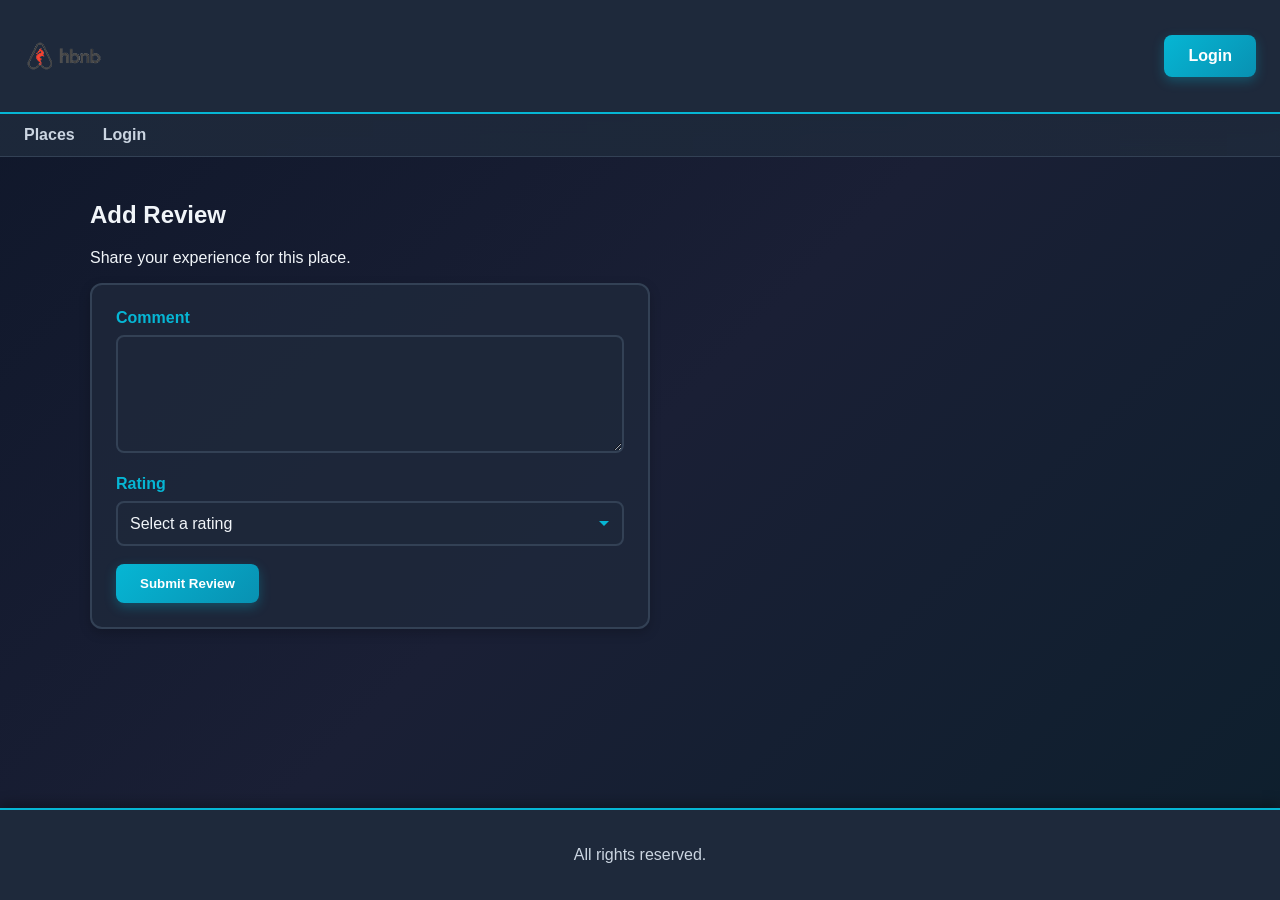
==== part4/add_review.html @ 3dc21d6f "feat(front): add html files and css code to have basic frontend" ====
<!DOCTYPE html>
<html lang="en">
<head>
  <meta charset="UTF-8">
  <meta name="viewport" content="width=device-width, initial-scale=1.0">
  <title>HBnB - Add Review</title>
  <link rel="icon" href="assets/images/icon.png" type="image/png">
  <link rel="stylesheet" href="assets/css/styles.css">
</head>
<body>
  <header>
    <a href="index.html" aria-label="HBnB Home">
      <img src="assets/images/logo.png" alt="HBnB logo" class="logo">
    </a>
    <a href="login.html" class="login-button">Login</a>
  </header>

  <nav aria-label="Main navigation">
    <ul>
      <li><a href="index.html">Places</a></li>
      <li><a href="login.html">Login</a></li>
    </ul>
  </nav>

  <main>
    <section class="add-review">
      <h1>Add Review</h1>
      <p>Share your experience for this place.</p>

      <form class="form" action="#" method="post" novalidate>
        <div class="form-row">
          <label for="comment">Comment</label>
          <textarea id="comment" name="comment" rows="5" required></textarea>
        </div>

        <div class="form-row">
          <label for="rating">Rating</label>
          <select id="rating" name="rating" required>
            <option value="">Select a rating</option>
            <option value="1">1 - Poor</option>
            <option value="2">2 - Fair</option>
            <option value="3">3 - Good</option>
            <option value="4">4 - Very Good</option>
            <option value="5">5 - Excellent</option>
          </select>
        </div>

        <button type="submit" class="details-button">Submit Review</button>
      </form>
    </section>
  </main>

  <footer>
    <p>All rights reserved.</p>
  </footer>
</body>
</html>
---- part4/assets/css/styles.css ----
:root {
  --bg: #0f172a;
  --surface: #1e293b;
  --text: #f1f5f9;
  --text-secondary: #cbd5e1;
  --muted: #94a3b8;
  --accent: #06b6d4;
  --accent-hover: #0891b2;
  --accent-secondary: #f97316;
  --line: #334155;
  --success: #10b981;
  --warning: #f59e0b;
}

* {
  box-sizing: border-box;
}

body {
  margin: 0;
  font-family: -apple-system, BlinkMacSystemFont, "Segoe UI", "Roboto", "Oxygen", "Ubuntu", "Cantarell", sans-serif;
  color: var(--text);
  background: linear-gradient(135deg, #0f172a 0%, #1a1f35 50%, #0d1f2d 100%);
  min-height: 100vh;
  display: flex;
  flex-direction: column;
}

header {
  display: flex;
  justify-content: space-between;
  align-items: center;
  padding: 16px 24px;
  background: var(--surface);
  border-bottom: 2px solid var(--accent);
  box-shadow: 0 4px 12px rgba(0, 0, 0, 0.3);
  backdrop-filter: blur(10px);
}

header a[aria-label="HBnB Home"] {
  display: flex;
  align-items: center;
  justify-content: center;
  transition: transform 0.3s ease;
}

header a[aria-label="HBnB Home"]:hover {
  transform: scale(1.08);
}

.logo {
  width: 80px;
  height: 80px;
  object-fit: contain;
  transition: filter 0.3s ease;
}

header a[aria-label="HBnB Home"]:hover .logo {
  filter: brightness(1.2);
}

.login-button,
.details-button,
button {
  border: none;
  text-decoration: none;
  background: linear-gradient(135deg, var(--accent) 0%, var(--accent-hover) 100%);
  color: #fff;
  padding: 12px 24px;
  border-radius: 8px;
  font-weight: 700;
  cursor: pointer;
  display: inline-block;
  transition: all 0.3s cubic-bezier(0.4, 0, 0.2, 1);
  box-shadow: 0 4px 12px rgba(6, 182, 212, 0.3);
  position: relative;
  overflow: hidden;
}

.login-button::before,
.details-button::before,
button::before {
  content: '';
  position: absolute;
  top: 0;
  left: -100%;
  width: 100%;
  height: 100%;
  background: rgba(255, 255, 255, 0.2);
  transition: left 0.4s ease;
}

.login-button:hover,
.details-button:hover,
button:hover {
  transform: translateY(-3px) scale(1.05);
  box-shadow: 0 8px 20px rgba(6, 182, 212, 0.5);
  background: linear-gradient(135deg, var(--accent-hover) 0%, var(--accent) 100%);
}

.login-button:hover::before,
.details-button:hover::before,
button:hover::before {
  left: 100%;
}

.login-button:active,
.details-button:active,
button:active {
  transform: translateY(-1px) scale(0.98);
}

nav {
  background: linear-gradient(90deg, rgba(30, 41, 59, 0.95) 0%, rgba(30, 41, 59, 0.9) 100%);
  border-bottom: 1px solid var(--line);
  backdrop-filter: blur(10px);
}

nav ul {
  margin: 0;
  padding: 12px 24px;
  list-style: none;
  display: flex;
  gap: 28px;
}

nav a {
  text-decoration: none;
  color: var(--text-secondary);
  font-weight: 600;
  transition: all 0.3s ease;
  padding: 8px 0;
  border-bottom: 3px solid transparent;
  position: relative;
}

nav a:hover,
nav a[aria-current="page"] {
  color: var(--accent);
  border-bottom-color: var(--accent);
}

nav a::after {
  content: '';
  position: absolute;
  bottom: 0;
  left: 0;
  width: 0;
  height: 3px;
  background: var(--accent);
  transition: width 0.3s ease;
}

main {
  width: min(1100px, 95%);
  margin: 24px auto;
  flex: 1;
}

.page-intro h1,
.auth-section h1,
.place-details h1,
.add-review h1 {
  margin-top: 0;
}

.filters {
  display: flex;
  align-items: center;
  gap: 10px;
  margin-bottom: 20px;
}

select,
input,
textarea {
  width: 100%;
  padding: 12px;
  border: 2px solid var(--line);
  border-radius: 8px;
  font: inherit;
  color: var(--text);
  background: rgba(30, 41, 59, 0.5);
  transition: all 0.3s ease;
}

select:focus,
input:focus,
textarea:focus {
  outline: none;
  border-color: var(--accent);
  background: rgba(30, 41, 59, 0.8);
  box-shadow: 0 0 0 3px rgba(6, 182, 212, 0.1);
  transform: scale(1.02);
}

select {
  cursor: pointer;
  appearance: none;
  background-image: url("data:image/svg+xml,%3Csvg xmlns='http://www.w3.org/2000/svg' width='12' height='12' viewBox='0 0 12 12'%3E%3Cpath fill='%2306b6d4' d='M6 9L1 4h10z'/%3E%3C/svg%3E");
  background-repeat: no-repeat;
  background-position: right 12px center;
  padding-right: 36px;
}

select:hover {
  border-color: var(--accent);
}

.places-grid {
  display: grid;
  grid-template-columns: repeat(auto-fit, minmax(240px, 1fr));
  gap: 16px;
}

.place-card {
  margin: 20px;
  padding: 20px;
  border: 1px solid var(--line);
  border-radius: 12px;
  background: var(--surface);
  box-shadow: 0 4px 12px rgba(0, 0, 0, 0.2);
  transition: all 0.3s cubic-bezier(0.4, 0, 0.2, 1);
  position: relative;
  overflow: hidden;
}

.place-card::before {
  content: '';
  position: absolute;
  top: 0;
  left: 0;
  width: 100%;
  height: 4px;
  background: linear-gradient(90deg, var(--accent), var(--accent-secondary));
  transform: scaleX(0);
  transform-origin: left;
  transition: transform 0.3s ease;
}

.place-card:hover {
  transform: translateY(-8px);
  box-shadow: 0 12px 28px rgba(6, 182, 212, 0.2);
  border-color: var(--accent);
}

.place-card:hover::before {
  transform: scaleX(1);
}

.place-card h2 {
  margin-top: 0;
  color: var(--accent);
  transition: color 0.3s ease;
}

.place-card:hover h2 {
  color: var(--accent-secondary);
}

.place-details {
  margin: 20px;
  padding: 24px;
  border: 1px solid var(--line);
  border-radius: 12px;
  background: var(--surface);
  box-shadow: 0 4px 12px rgba(0, 0, 0, 0.2);
  transition: all 0.3s ease;
}

.place-details:hover {
  box-shadow: 0 8px 24px rgba(6, 182, 212, 0.15);
  border-color: var(--accent);
}

.place-details h1 {
  color: var(--accent);
  margin-top: 0;
}

.place-details h2 {
  color: var(--accent-secondary);
  font-size: 1.2rem;
  margin-top: 20px;
}

.place-info {
  margin-bottom: 12px;
}

.review-card {
  margin: 20px;
  padding: 20px;
  border-left: 4px solid var(--accent);
  border-radius: 8px;
  background: rgba(30, 41, 59, 0.5);
  transition: all 0.3s ease;
  position: relative;
}

.review-card::before {
  content: '★';
  position: absolute;
  top: 12px;
  right: 16px;
  font-size: 24px;
  color: var(--accent-secondary);
  opacity: 0;
  transition: opacity 0.3s ease;
}

.review-card:hover {
  background: rgba(30, 41, 59, 0.8);
  transform: translateX(4px);
  box-shadow: 0 4px 12px rgba(6, 182, 212, 0.1);
}

.review-card:hover::before {
  opacity: 1;
}

.form {
  background: rgba(30, 41, 59, 0.8);
  border: 2px solid var(--line);
  border-radius: 12px;
  padding: 24px;
  max-width: 560px;
  box-shadow: 0 4px 12px rgba(0, 0, 0, 0.2);
  transition: all 0.3s ease;
}

.form:hover {
  border-color: var(--accent);
  box-shadow: 0 8px 24px rgba(6, 182, 212, 0.1);
}

.form-row {
  margin-bottom: 18px;
}

.form-row label {
  display: block;
  margin-bottom: 8px;
  font-weight: 700;
  color: var(--accent);
  transition: color 0.3s ease;
}

.form-row:focus-within label {
  color: var(--accent-secondary);
}

.add-review {
  margin-top: 20px;
}

footer {
  border-top: 2px solid var(--accent);
  background: var(--surface);
  padding: 20px 24px;
  text-align: center;
  color: var(--text-secondary);
  margin-top: auto;
  box-shadow: 0 -4px 12px rgba(0, 0, 0, 0.3);
}

@media (max-width: 900px) {
  main {
    width: min(100%, 90%);
    margin: 20px auto;
  }

  .places-grid {
    grid-template-columns: repeat(auto-fit, minmax(200px, 1fr));
  }

  nav ul {
    gap: 18px;
  }
}

@media (max-width: 700px) {
  header {
    padding: 12px 16px;
    flex-wrap: wrap;
  }

  .logo {
    width: 60px;
    height: 60px;
  }

  nav ul {
    flex-wrap: wrap;
    padding: 10px 16px;
    gap: 12px;
  }

  nav a {
    font-size: 0.95rem;
  }

  .places-grid {
    grid-template-columns: 1fr;
    gap: 12px;
  }

  .place-card,
  .review-card,
  .place-details {
    margin: 12px 0;
    padding: 16px;
  }

  .form {
    max-width: 100%;
    padding: 16px;
  }

  .filters {
    flex-direction: column;
    align-items: stretch;
  }

  .add-review {
    margin-top: 16px;
  }

  .login-button,
  .details-button,
  button {
    width: 100%;
    padding: 14px 16px;
  }
}

@media (max-width: 480px) {
  body {
    font-size: 14px;
  }

  header {
    justify-content: center;
    gap: 12px;
  }

  .logo {
    width: 50px;
    height: 50px;
  }

  nav ul {
    justify-content: center;
    gap: 8px;
    font-size: 0.9rem;
  }

  main {
    margin: 12px auto;
  }

  .page-intro h1,
  .place-details h1,
  .add-review h1 {
    font-size: 1.5rem;
  }

  .form {
    padding: 12px;
  }

  select,
  input,
  textarea {
    padding: 10px;
  }
}
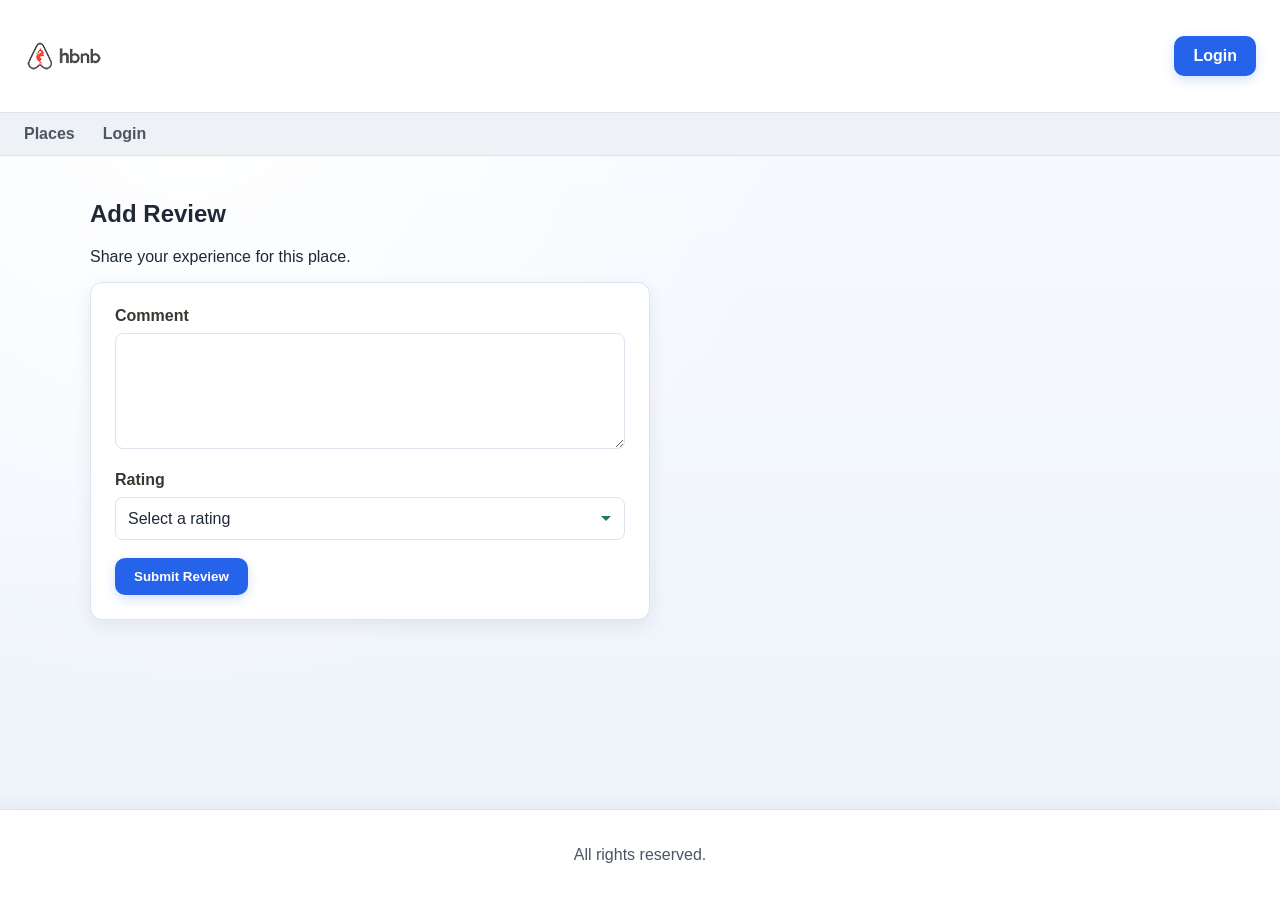
==== commit ad9429fa: "feat: finalize Part 4 front integration (dynamic places/details), make places endpoint public, and s" ====
--- a/part4/add_review.html
+++ b/part4/add_review.html
@@ -12,13 +12,13 @@
     <a href="index.html" aria-label="HBnB Home">
       <img src="assets/images/logo.png" alt="HBnB logo" class="logo">
     </a>
-    <a href="login.html" class="login-button">Login</a>
+    <a href="login.html" class="login-button auth-login-link">Login</a>
   </header>
 
   <nav aria-label="Main navigation">
     <ul>
       <li><a href="index.html">Places</a></li>
-      <li><a href="login.html">Login</a></li>
+      <li><a href="login.html" class="auth-login-link">Login</a></li>
     </ul>
   </nav>
 
@@ -53,5 +53,6 @@
   <footer>
     <p>All rights reserved.</p>
   </footer>
+  <script src="assets/js/scripts.js"></script>
 </body>
 </html>
--- a/part4/assets/css/styles.css
+++ b/part4/assets/css/styles.css
@@ -1,15 +1,16 @@
 :root {
-  --bg: #0f172a;
-  --surface: #1e293b;
-  --text: #f1f5f9;
-  --text-secondary: #cbd5e1;
-  --muted: #94a3b8;
-  --accent: #06b6d4;
-  --accent-hover: #0891b2;
-  --accent-secondary: #f97316;
-  --line: #334155;
-  --success: #10b981;
-  --warning: #f59e0b;
+  --bg: #f6f8fb;
+  --surface: #ffffff;
+  --surface-alt: #eef2f7;
+  --text: #1f2937;
+  --text-secondary: #4b5563;
+  --muted: #6b7280;
+  --accent: #2563eb;
+  --accent-hover: #1d4ed8;
+  --accent-secondary: #0f766e;
+  --line: #dbe4ef;
+  --success: #2f9e44;
+  --warning: #d97706;
 }
 
 * {
@@ -18,9 +19,11 @@
 
 body {
   margin: 0;
-  font-family: -apple-system, BlinkMacSystemFont, "Segoe UI", "Roboto", "Oxygen", "Ubuntu", "Cantarell", sans-serif;
+  font-family: "Source Sans 3", "Trebuchet MS", sans-serif;
   color: var(--text);
-  background: linear-gradient(135deg, #0f172a 0%, #1a1f35 50%, #0d1f2d 100%);
+  background:
+    radial-gradient(circle at 15% 10%, #ffffff 0%, rgba(255, 255, 255, 0) 45%),
+    linear-gradient(180deg, #f8fbff 0%, #edf3fa 100%);
   min-height: 100vh;
   display: flex;
   flex-direction: column;
@@ -32,88 +35,65 @@
   align-items: center;
   padding: 16px 24px;
   background: var(--surface);
-  border-bottom: 2px solid var(--accent);
-  box-shadow: 0 4px 12px rgba(0, 0, 0, 0.3);
-  backdrop-filter: blur(10px);
+  border-bottom: 1px solid var(--line);
+  box-shadow: 0 6px 20px rgba(60, 40, 15, 0.06);
 }
 
 header a[aria-label="HBnB Home"] {
   display: flex;
   align-items: center;
   justify-content: center;
-  transition: transform 0.3s ease;
+  transition: transform 0.2s ease;
 }
 
 header a[aria-label="HBnB Home"]:hover {
-  transform: scale(1.08);
+  transform: translateY(-1px);
 }
 
 .logo {
   width: 80px;
   height: 80px;
   object-fit: contain;
-  transition: filter 0.3s ease;
+  transition: filter 0.2s ease;
 }
 
 header a[aria-label="HBnB Home"]:hover .logo {
-  filter: brightness(1.2);
+  filter: saturate(1.05);
 }
 
 .login-button,
 .details-button,
 button {
-  border: none;
+  border: 1px solid transparent;
   text-decoration: none;
-  background: linear-gradient(135deg, var(--accent) 0%, var(--accent-hover) 100%);
+  background: var(--accent);
   color: #fff;
-  padding: 12px 24px;
-  border-radius: 8px;
-  font-weight: 700;
+  padding: 10px 18px;
+  border-radius: 10px;
+  font-weight: 600;
   cursor: pointer;
   display: inline-block;
-  transition: all 0.3s cubic-bezier(0.4, 0, 0.2, 1);
-  box-shadow: 0 4px 12px rgba(6, 182, 212, 0.3);
-  position: relative;
-  overflow: hidden;
-}
-
-.login-button::before,
-.details-button::before,
-button::before {
-  content: '';
-  position: absolute;
-  top: 0;
-  left: -100%;
-  width: 100%;
-  height: 100%;
-  background: rgba(255, 255, 255, 0.2);
-  transition: left 0.4s ease;
+  transition: background-color 0.2s ease, transform 0.2s ease;
+  box-shadow: 0 4px 12px rgba(37, 99, 235, 0.2);
 }
 
 .login-button:hover,
 .details-button:hover,
 button:hover {
-  transform: translateY(-3px) scale(1.05);
-  box-shadow: 0 8px 20px rgba(6, 182, 212, 0.5);
-  background: linear-gradient(135deg, var(--accent-hover) 0%, var(--accent) 100%);
-}
-
-.login-button:hover::before,
-.details-button:hover::before,
-button:hover::before {
-  left: 100%;
+  transform: translateY(-1px);
+  box-shadow: 0 6px 16px rgba(37, 99, 235, 0.28);
+  background: var(--accent-hover);
 }
 
 .login-button:active,
 .details-button:active,
 button:active {
-  transform: translateY(-1px) scale(0.98);
+  transform: translateY(0);
 }
 
 nav {
-  background: linear-gradient(90deg, rgba(30, 41, 59, 0.95) 0%, rgba(30, 41, 59, 0.9) 100%);
+  background: var(--surface-alt);
   border-bottom: 1px solid var(--line);
-  backdrop-filter: blur(10px);
 }
 
 nav ul {
@@ -128,27 +108,15 @@
   text-decoration: none;
   color: var(--text-secondary);
   font-weight: 600;
-  transition: all 0.3s ease;
+  transition: color 0.2s ease, border-color 0.2s ease;
   padding: 8px 0;
-  border-bottom: 3px solid transparent;
-  position: relative;
+  border-bottom: 2px solid transparent;
 }
 
 nav a:hover,
 nav a[aria-current="page"] {
   color: var(--accent);
   border-bottom-color: var(--accent);
-}
-
-nav a::after {
-  content: '';
-  position: absolute;
-  bottom: 0;
-  left: 0;
-  width: 0;
-  height: 3px;
-  background: var(--accent);
-  transition: width 0.3s ease;
 }
 
 main {
@@ -176,12 +144,12 @@
 textarea {
   width: 100%;
   padding: 12px;
-  border: 2px solid var(--line);
+  border: 1px solid var(--line);
   border-radius: 8px;
   font: inherit;
   color: var(--text);
-  background: rgba(30, 41, 59, 0.5);
-  transition: all 0.3s ease;
+  background: #fff;
+  transition: border-color 0.2s ease, box-shadow 0.2s ease;
 }
 
 select:focus,
@@ -189,15 +157,13 @@
 textarea:focus {
   outline: none;
   border-color: var(--accent);
-  background: rgba(30, 41, 59, 0.8);
-  box-shadow: 0 0 0 3px rgba(6, 182, 212, 0.1);
-  transform: scale(1.02);
+  box-shadow: 0 0 0 3px rgba(31, 122, 107, 0.16);
 }
 
 select {
   cursor: pointer;
   appearance: none;
-  background-image: url("data:image/svg+xml,%3Csvg xmlns='http://www.w3.org/2000/svg' width='12' height='12' viewBox='0 0 12 12'%3E%3Cpath fill='%2306b6d4' d='M6 9L1 4h10z'/%3E%3C/svg%3E");
+  background-image: url("data:image/svg+xml,%3Csvg xmlns='http://www.w3.org/2000/svg' width='12' height='12' viewBox='0 0 12 12'%3E%3Cpath fill='%231f7a6b' d='M6 9L1 4h10z'/%3E%3C/svg%3E");
   background-repeat: no-repeat;
   background-position: right 12px center;
   padding-right: 36px;
@@ -214,48 +180,23 @@
 }
 
 .place-card {
-  margin: 20px;
+  margin: 0;
   padding: 20px;
   border: 1px solid var(--line);
   border-radius: 12px;
   background: var(--surface);
-  box-shadow: 0 4px 12px rgba(0, 0, 0, 0.2);
-  transition: all 0.3s cubic-bezier(0.4, 0, 0.2, 1);
-  position: relative;
-  overflow: hidden;
-}
-
-.place-card::before {
-  content: '';
-  position: absolute;
-  top: 0;
-  left: 0;
-  width: 100%;
-  height: 4px;
-  background: linear-gradient(90deg, var(--accent), var(--accent-secondary));
-  transform: scaleX(0);
-  transform-origin: left;
-  transition: transform 0.3s ease;
+  box-shadow: 0 6px 18px rgba(31, 41, 55, 0.08);
+  transition: transform 0.2s ease, box-shadow 0.2s ease;
 }
 
 .place-card:hover {
-  transform: translateY(-8px);
-  box-shadow: 0 12px 28px rgba(6, 182, 212, 0.2);
-  border-color: var(--accent);
-}
-
-.place-card:hover::before {
-  transform: scaleX(1);
+  transform: translateY(-3px);
+  box-shadow: 0 10px 24px rgba(31, 41, 55, 0.14);
 }
 
 .place-card h2 {
   margin-top: 0;
   color: var(--accent);
-  transition: color 0.3s ease;
-}
-
-.place-card:hover h2 {
-  color: var(--accent-secondary);
 }
 
 .place-details {
@@ -264,13 +205,7 @@
   border: 1px solid var(--line);
   border-radius: 12px;
   background: var(--surface);
-  box-shadow: 0 4px 12px rgba(0, 0, 0, 0.2);
-  transition: all 0.3s ease;
-}
-
-.place-details:hover {
-  box-shadow: 0 8px 24px rgba(6, 182, 212, 0.15);
-  border-color: var(--accent);
+  box-shadow: 0 6px 18px rgba(31, 41, 55, 0.08);
 }
 
 .place-details h1 {
@@ -293,45 +228,28 @@
   padding: 20px;
   border-left: 4px solid var(--accent);
   border-radius: 8px;
-  background: rgba(30, 41, 59, 0.5);
-  transition: all 0.3s ease;
-  position: relative;
-}
-
-.review-card::before {
-  content: '★';
-  position: absolute;
-  top: 12px;
-  right: 16px;
-  font-size: 24px;
-  color: var(--accent-secondary);
-  opacity: 0;
-  transition: opacity 0.3s ease;
+  background: #ffffff;
+  color: var(--text);
+  transition: background-color 0.2s ease, color 0.2s ease;
 }
 
 .review-card:hover {
-  background: rgba(30, 41, 59, 0.8);
-  transform: translateX(4px);
-  box-shadow: 0 4px 12px rgba(6, 182, 212, 0.1);
-}
-
-.review-card:hover::before {
-  opacity: 1;
+  background: #f4f8ff;
+  color: var(--text);
+}
+
+.review-card p,
+.review-card strong {
+  color: inherit;
 }
 
 .form {
-  background: rgba(30, 41, 59, 0.8);
-  border: 2px solid var(--line);
+  background: #fff;
+  border: 1px solid var(--line);
   border-radius: 12px;
   padding: 24px;
   max-width: 560px;
-  box-shadow: 0 4px 12px rgba(0, 0, 0, 0.2);
-  transition: all 0.3s ease;
-}
-
-.form:hover {
-  border-color: var(--accent);
-  box-shadow: 0 8px 24px rgba(6, 182, 212, 0.1);
+  box-shadow: 0 6px 18px rgba(31, 41, 55, 0.08);
 }
 
 .form-row {
@@ -342,12 +260,19 @@
   display: block;
   margin-bottom: 8px;
   font-weight: 700;
-  color: var(--accent);
-  transition: color 0.3s ease;
-}
-
-.form-row:focus-within label {
-  color: var(--accent-secondary);
+  color: #3b3630;
+}
+
+.form-error {
+  min-height: 1.2em;
+  margin: 0 0 12px;
+  color: #b42318;
+  font-weight: 600;
+}
+
+.empty-state {
+  margin: 6px 0;
+  color: var(--text-secondary);
 }
 
 .add-review {
@@ -355,13 +280,13 @@
 }
 
 footer {
-  border-top: 2px solid var(--accent);
+  border-top: 1px solid var(--line);
   background: var(--surface);
   padding: 20px 24px;
   text-align: center;
   color: var(--text-secondary);
   margin-top: auto;
-  box-shadow: 0 -4px 12px rgba(0, 0, 0, 0.3);
+  box-shadow: 0 -4px 16px rgba(31, 41, 55, 0.05);
 }
 
 @media (max-width: 900px) {
@@ -429,7 +354,7 @@
   .login-button,
   .details-button,
   button {
-    width: 100%;
+    width: auto;
     padding: 14px 16px;
   }
 }
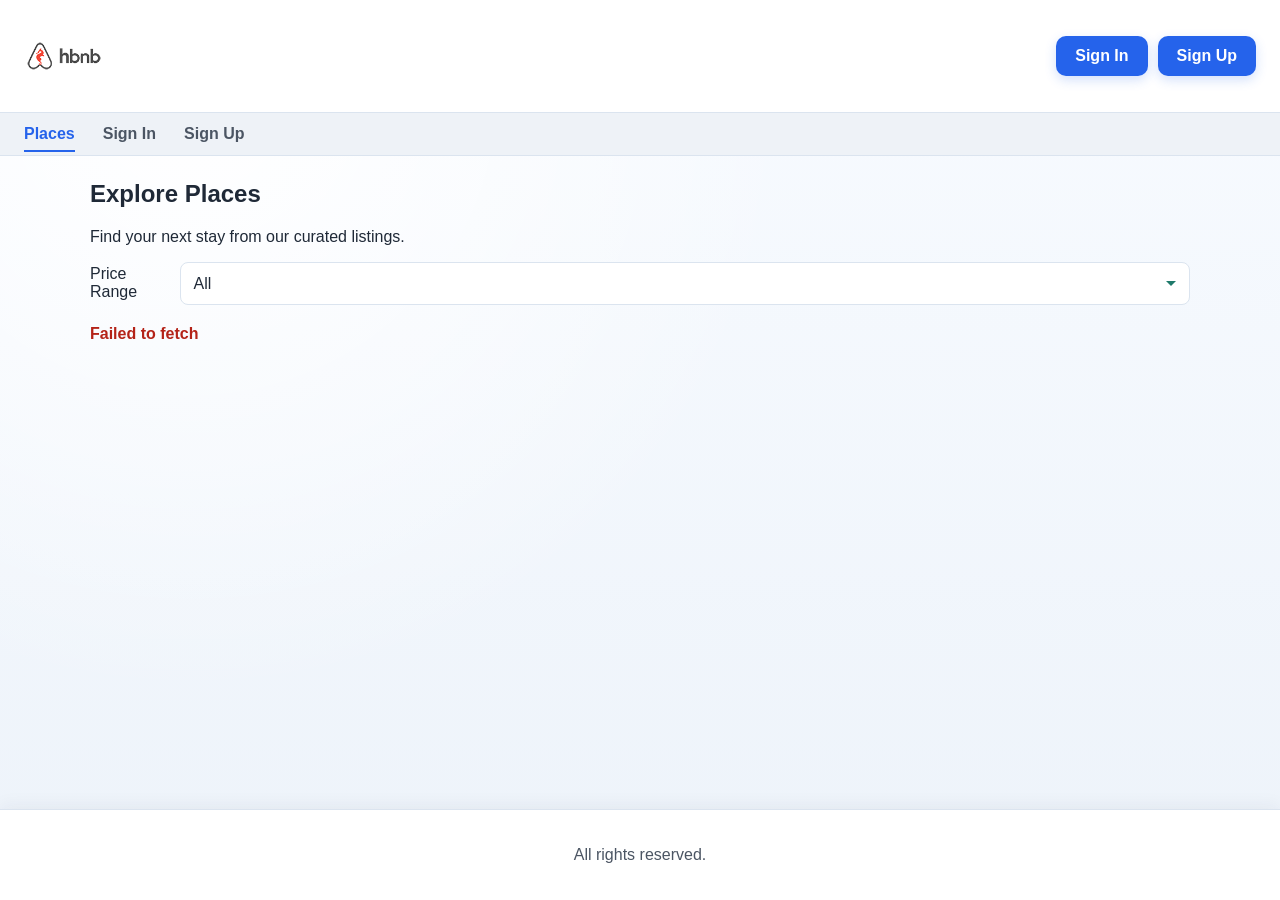
==== commit 0f3dda97: "Merge pull request #1 from frxjoan/dev1 Dev1" ====
--- a/part4/add_review.html
+++ b/part4/add_review.html
@@ -12,22 +12,31 @@
     <a href="index.html" aria-label="HBnB Home">
       <img src="assets/images/logo.png" alt="HBnB logo" class="logo">
     </a>
-    <a href="login.html" class="login-button auth-login-link">Login</a>
+    <div class="header-actions">
+      <a href="login.html" class="login-button auth-login-link">Sign In</a>
+      <a href="login.html#signup-section" class="login-button auth-signin-link">Sign Up</a>
+      <a href="profile.html" class="auth-user-name auth-profile-link" style="display: none;"></a>
+      <a href="#" class="login-button auth-logout-link" style="display: none;">Logout</a>
+    </div>
   </header>
 
   <nav aria-label="Main navigation">
     <ul>
       <li><a href="index.html">Places</a></li>
-      <li><a href="login.html" class="auth-login-link">Login</a></li>
+      <li><a href="login.html" class="auth-login-link">Sign In</a></li>
+      <li><a href="login.html#signup-section" class="auth-signin-link">Sign Up</a></li>
+      <li><a href="create_place.html" class="auth-create-place-link" style="display: none;">Create Place</a></li>
+      <li><a href="profile.html" class="auth-profile-link" style="display: none;">Profile</a></li>
+      <li><a href="#" class="auth-logout-link" style="display: none;">Logout</a></li>
     </ul>
   </nav>
 
   <main>
     <section class="add-review">
       <h1>Add Review</h1>
-      <p>Share your experience for this place.</p>
+      <p id="review-place-name">Share your experience for this place.</p>
 
-      <form class="form" action="#" method="post" novalidate>
+      <form id="review-form" class="form" action="#" method="post" novalidate>
         <div class="form-row">
           <label for="comment">Comment</label>
           <textarea id="comment" name="comment" rows="5" required></textarea>
@@ -45,6 +54,8 @@
           </select>
         </div>
 
+        <p id="review-message" class="form-error" role="alert" aria-live="polite"></p>
+
         <button type="submit" class="details-button">Submit Review</button>
       </form>
     </section>
--- a/part4/assets/css/styles.css
+++ b/part4/assets/css/styles.css
@@ -37,6 +37,26 @@
   background: var(--surface);
   border-bottom: 1px solid var(--line);
   box-shadow: 0 6px 20px rgba(60, 40, 15, 0.06);
+}
+
+.header-actions {
+  display: flex;
+  gap: 10px;
+  align-items: center;
+}
+
+.auth-user-name {
+  font-weight: 700;
+  color: var(--text-secondary);
+  background: #e9eff8;
+  border: 1px solid #d3deec;
+  border-radius: 999px;
+  padding: 8px 12px;
+  text-decoration: none;
+}
+
+.auth-user-name:hover {
+  color: var(--accent);
 }
 
 header a[aria-label="HBnB Home"] {
@@ -132,6 +152,12 @@
   margin-top: 0;
 }
 
+.auth-columns {
+  display: grid;
+  grid-template-columns: repeat(2, minmax(280px, 1fr));
+  gap: 18px;
+}
+
 .filters {
   display: flex;
   align-items: center;
@@ -223,24 +249,121 @@
   margin-bottom: 12px;
 }
 
+#reviews-list {
+  display: grid;
+  gap: 14px;
+}
+
 .review-card {
-  margin: 20px;
-  padding: 20px;
-  border-left: 4px solid var(--accent);
-  border-radius: 8px;
-  background: #ffffff;
+  margin: 0;
+  padding: 18px;
+  border: 1px solid var(--line);
+  border-radius: 12px;
+  background: var(--surface);
   color: var(--text);
-  transition: background-color 0.2s ease, color 0.2s ease;
+  position: relative;
+  transition: border-color 0.2s ease, box-shadow 0.2s ease;
 }
 
 .review-card:hover {
-  background: #f4f8ff;
-  color: var(--text);
+  border-color: #bed0ec;
+  box-shadow: 0 8px 18px rgba(31, 41, 55, 0.09);
 }
 
 .review-card p,
 .review-card strong {
   color: inherit;
+}
+
+.review-card-header {
+  display: flex;
+  justify-content: flex-end;
+  min-height: 18px;
+}
+
+.rating-star {
+  color: #d97706;
+  font-weight: 700;
+}
+
+.review-actions {
+  position: relative;
+}
+
+.review-actions-toggle {
+  padding: 2px 8px;
+  border-radius: 999px;
+  border: 1px solid var(--line);
+  background: #fff;
+  color: var(--text-secondary);
+  box-shadow: none;
+}
+
+.review-actions-toggle:hover {
+  background: #eef3fb;
+  box-shadow: none;
+}
+
+.review-actions-menu {
+  position: absolute;
+  right: 0;
+  top: 30px;
+  z-index: 5;
+  min-width: 140px;
+  border: 1px solid var(--line);
+  border-radius: 8px;
+  background: #fff;
+  box-shadow: 0 8px 20px rgba(31, 41, 55, 0.15);
+  padding: 6px;
+}
+
+.review-delete-button {
+  width: 100%;
+  text-align: left;
+  border: none;
+  border-radius: 6px;
+  background: transparent;
+  color: #b42318;
+  padding: 8px 10px;
+  box-shadow: none;
+}
+
+.review-delete-button:hover {
+  background: #fff3f1;
+  box-shadow: none;
+}
+
+.is-hidden {
+  display: none;
+}
+
+.admin-panel {
+  margin-top: 18px;
+}
+
+.amenity-checklist {
+  max-height: 220px;
+  overflow-y: auto;
+  border: 1px solid var(--line);
+  border-radius: 8px;
+  padding: 8px;
+  display: grid;
+  gap: 8px;
+  background: #fff;
+}
+
+.amenity-option {
+  display: flex;
+  align-items: center;
+  gap: 8px;
+  padding: 6px 8px;
+  border-radius: 6px;
+  background: #f8fbff;
+}
+
+.amenity-option input {
+  width: auto;
+  margin: 0;
 }
 
 .form {
@@ -270,6 +393,13 @@
   font-weight: 600;
 }
 
+.success-message {
+  min-height: 1.2em;
+  margin: 0 0 12px;
+  color: var(--success);
+  font-weight: 600;
+}
+
 .empty-state {
   margin: 6px 0;
   color: var(--text-secondary);
@@ -277,6 +407,25 @@
 
 .add-review {
   margin-top: 20px;
+}
+
+.profile-section {
+  margin-bottom: 20px;
+}
+
+.profile-list {
+  display: grid;
+  gap: 14px;
+}
+
+.profile-card {
+  max-width: 100%;
+}
+
+.two-columns {
+  display: grid;
+  gap: 10px;
+  grid-template-columns: repeat(2, minmax(140px, 1fr));
 }
 
 footer {
@@ -310,6 +459,12 @@
     flex-wrap: wrap;
   }
 
+  .header-actions {
+    width: 100%;
+    justify-content: center;
+    flex-wrap: wrap;
+  }
+
   .logo {
     width: 60px;
     height: 60px;
@@ -351,6 +506,14 @@
     margin-top: 16px;
   }
 
+  .auth-columns {
+    grid-template-columns: 1fr;
+  }
+
+  .two-columns {
+    grid-template-columns: 1fr;
+  }
+
   .login-button,
   .details-button,
   button {
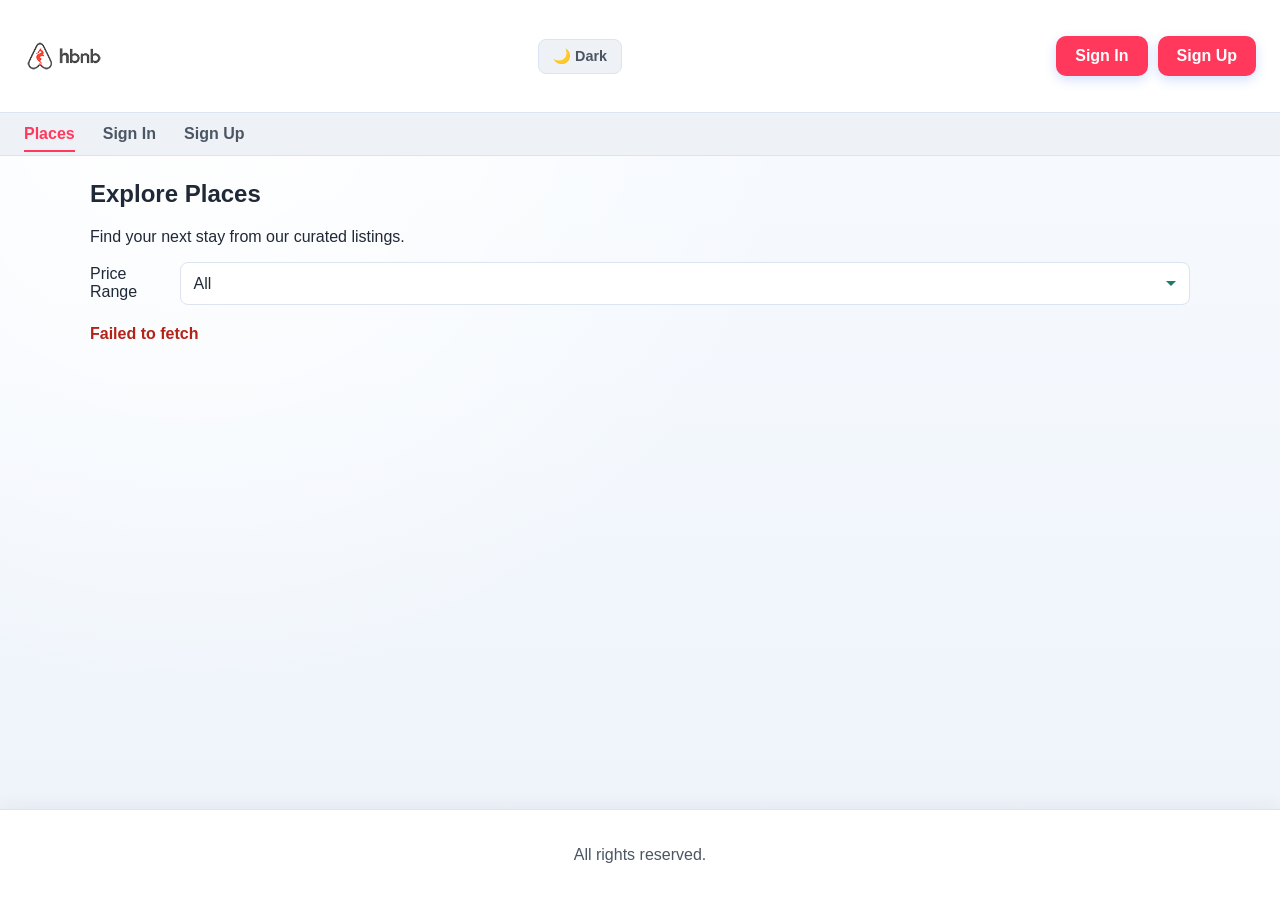
==== commit a0bbd4e2: "feat: add ratings display, improve pricing layout, new color palette & dark mode - Display average r" ====
--- a/part4/add_review.html
+++ b/part4/add_review.html
@@ -12,6 +12,7 @@
     <a href="index.html" aria-label="HBnB Home">
       <img src="assets/images/logo.png" alt="HBnB logo" class="logo">
     </a>
+    <button id="theme-toggle" class="theme-toggle" aria-label="Toggle dark mode">🌙 Dark</button>
     <div class="header-actions">
       <a href="login.html" class="login-button auth-login-link">Sign In</a>
       <a href="login.html#signup-section" class="login-button auth-signin-link">Sign Up</a>
@@ -65,5 +66,6 @@
     <p>All rights reserved.</p>
   </footer>
   <script src="assets/js/scripts.js"></script>
+  <script src="assets/js/auth-ui.js"></script>
 </body>
 </html>
--- a/part4/assets/css/styles.css
+++ b/part4/assets/css/styles.css
@@ -5,16 +5,27 @@
   --text: #1f2937;
   --text-secondary: #4b5563;
   --muted: #6b7280;
-  --accent: #2563eb;
-  --accent-hover: #1d4ed8;
+  --accent: #ff385c;
+  --accent-hover: #e5234a;
   --accent-secondary: #0f766e;
   --line: #dbe4ef;
   --success: #2f9e44;
   --warning: #d97706;
 }
 
+html[data-theme="dark"] {
+  --bg: #0f1419;
+  --surface: #1a1a2e;
+  --surface-alt: #16213e;
+  --text: #e9ecef;
+  --text-secondary: #a8b2c1;
+  --muted: #6b7280;
+  --line: #2d3748;
+}
+
 * {
   box-sizing: border-box;
+  transition: background-color 0.3s ease, color 0.3s ease, border-color 0.3s ease;
 }
 
 body {
@@ -27,6 +38,13 @@
   min-height: 100vh;
   display: flex;
   flex-direction: column;
+  transition: background 0.3s ease, color 0.3s ease;
+}
+
+html[data-theme="dark"] body {
+  background:
+    radial-gradient(circle at 15% 10%, #1a1a2e 0%, rgba(26, 26, 46, 0) 45%),
+    linear-gradient(180deg, #0f1419 0%, #1a2a3e 100%);
 }
 
 header {
@@ -79,6 +97,29 @@
 
 header a[aria-label="HBnB Home"]:hover .logo {
   filter: saturate(1.05);
+}
+
+.theme-toggle {
+  background: var(--surface-alt);
+  color: var(--text-secondary);
+  border: 1px solid var(--line);
+  padding: 8px 14px;
+  border-radius: 8px;
+  font-weight: 600;
+  cursor: pointer;
+  font-size: 0.9rem;
+  transition: background-color 0.2s ease, color 0.2s ease, transform 0.2s ease;
+  box-shadow: none;
+}
+
+.theme-toggle:hover {
+  background: var(--line);
+  transform: translateY(-1px);
+  box-shadow: 0 2px 8px rgba(37, 99, 235, 0.1);
+}
+
+.theme-toggle:active {
+  transform: translateY(0);
 }
 
 .login-button,
@@ -213,6 +254,9 @@
   background: var(--surface);
   box-shadow: 0 6px 18px rgba(31, 41, 55, 0.08);
   transition: transform 0.2s ease, box-shadow 0.2s ease;
+  display: flex;
+  flex-direction: column;
+  height: 100%;
 }
 
 .place-card:hover {
@@ -223,6 +267,60 @@
 .place-card h2 {
   margin-top: 0;
   color: var(--accent);
+  font-size: 1.1rem;
+}
+
+.place-card p {
+  margin: 8px 0;
+}
+
+.place-rating {
+  font-weight: 600;
+  color: var(--text-secondary);
+  display: flex;
+  gap: 6px;
+  align-items: center;
+  height: 1.4em;
+}
+
+.rating-stars {
+  color: #ff385c;
+  font-size: 0.95rem;
+}
+
+.review-count {
+  color: var(--text-secondary);
+  font-size: 0.85rem;
+}
+
+.no-reviews {
+  color: var(--muted);
+  font-style: italic;
+  font-size: 0.9rem;
+}
+
+.rating-loader {
+  color: var(--muted);
+  font-size: 0.9rem;
+}
+
+.place-price {
+  border-top: 1px solid var(--line);
+  border-bottom: 1px solid var(--line);
+  padding: 12px 0;
+  margin: 12px 0 !important;
+  font-size: 1.1rem;
+}
+
+.price-value {
+  font-size: 1.4rem;
+  font-weight: 700;
+  color: var(--accent);
+  display: inline;
+}
+
+.place-card .details-button {
+  margin-top: auto;
 }
 
 .place-details {
@@ -333,6 +431,67 @@
   box-shadow: none;
 }
 
+.review-edit-button {
+  width: 100%;
+  text-align: left;
+  border: none;
+  border-radius: 6px;
+  background: transparent;
+  color: var(--accent);
+  padding: 8px 10px;
+  box-shadow: none;
+  display: block;
+}
+
+.review-edit-button:hover {
+  background: #eff6ff;
+  box-shadow: none;
+}
+
+.review-edit-form {
+  background: #f8fbff;
+  padding: 16px;
+  border-radius: 8px;
+  border: 1px solid var(--line);
+}
+
+.review-edit-form .form-row {
+  margin-bottom: 12px;
+}
+
+.review-edit-form .form-row:last-child {
+  margin-bottom: 0;
+  display: flex;
+  gap: 10px;
+}
+
+.review-edit-form button {
+  flex: 1;
+  padding: 8px 12px;
+  font-size: 0.9rem;
+}
+
+.review-save-button {
+  background: var(--success);
+}
+
+.review-save-button:hover {
+  background: #27ae40;
+}
+
+.review-cancel-button {
+  background: var(--muted);
+}
+
+.review-cancel-button:hover {
+  background: #495057;
+}
+
+.review-edit-message {
+  margin-top: 8px;
+  font-size: 0.85rem;
+}
+
 .is-hidden {
   display: none;
 }
@@ -362,6 +521,17 @@
 }
 
 .amenity-option input {
+  width: auto;
+  margin: 0;
+}
+
+.amenities-checklist {
+  display: grid;
+  gap: 8px;
+  background: #fff;
+}
+
+.profile-amenity-checkbox {
   width: auto;
   margin: 0;
 }
